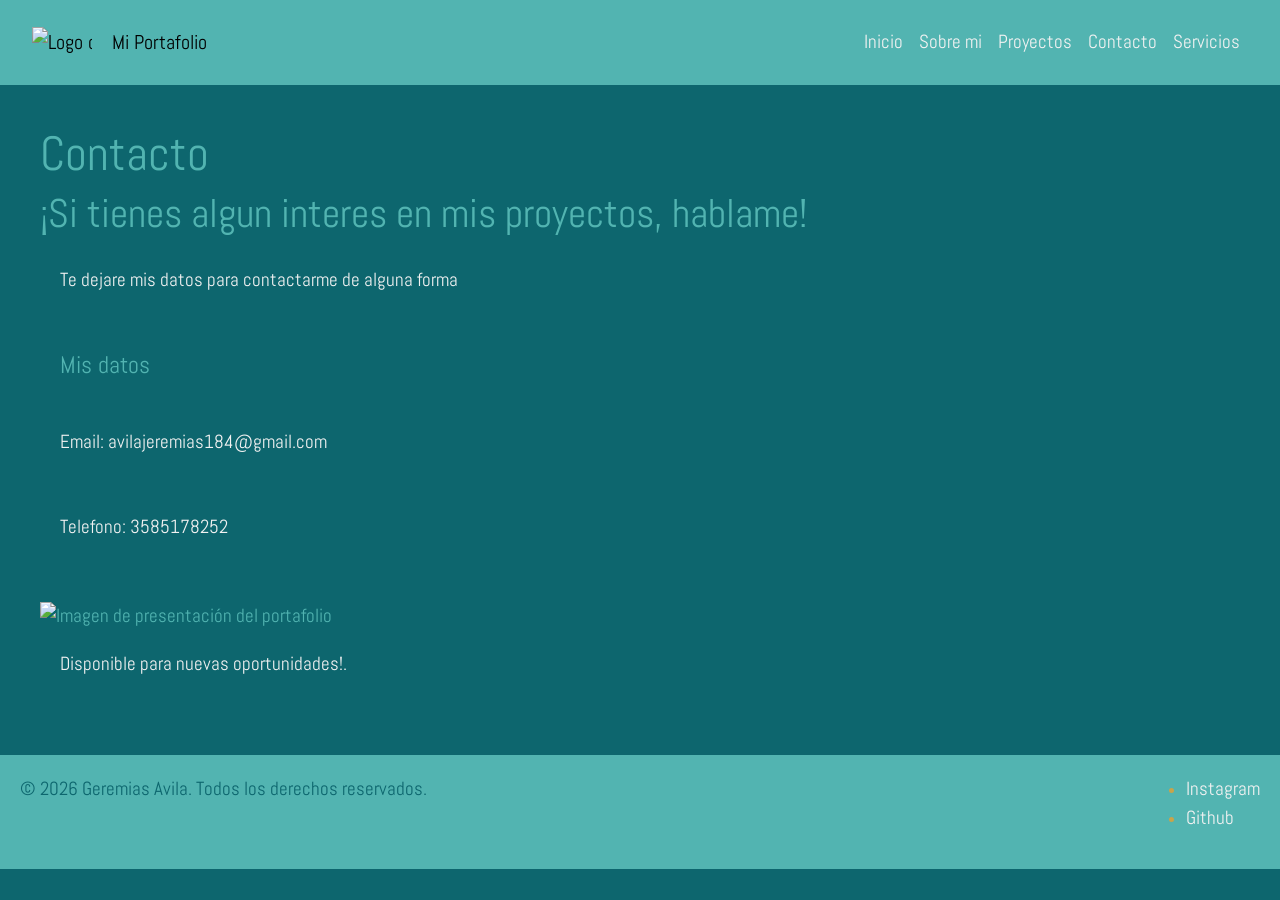
==== pages/contacto.html @ 014dd869 "feat: add initial project structure and base files" ====
<!DOCTYPE html>
<html lang="es">

<head>
    <meta charset="UTF-8">
    <meta name="viewport" content="width=device-width, initial-scale=1.0">
    <link href="https://cdn.jsdelivr.net/npm/bootstrap@5.3.3/dist/css/bootstrap.min.css" rel="stylesheet">
    <link rel="stylesheet" href="../styles/style.css" type="text/css">
    <title>Mi Portafolio Profesional</title>
</head>

<body>
    <header>
        <nav class="navbar navbar-expand-lg" style="background-color: var(--secondary-color);">
            <div class="container-fluid">
                <a class="navbar-brand logo" href="../index.html">
                    <img src="../../media/Documento.png" alt="Logo del portafolio" width="60">
                    <span>Mi Portafolio</span>
                </a>
                <button class="navbar-toggler" type="button" data-bs-toggle="collapse" data-bs-target="#menuNavegacion"
                    aria-controls="menuNavegacion" aria-expanded="false" aria-label="Toggle navigation">
                    <span class="navbar-toggler-icon"></span>
                </button>
                <div class="collapse navbar-collapse justify-content-end" id="menuNavegacion">
                    <ul class="navbar-nav nav-principal text-center">
                        <li class="nav-item"><a class="nav-link item-lista" href="../index.html">Inicio</a></li>
                        <li class="nav-item"><a class="nav-link item-lista" href="./sobre-mi.html">Sobre mi</a></li>
                        <li class="nav-item"><a class="nav-link item-lista" href="./proyectos.html">Proyectos</a></li>
                        <li class="nav-item"><a class="nav-link item-lista" href="./contacto.html">Contacto</a></li>
                        <li class="nav-item"><a class="nav-link item-lista" href="./servicios.html">Servicios</a></li>
                    </ul>
                </div>
            </div>
        </nav>
    </header>

    <main>
        <section>
            <article>
                <h1 class="titulo-principal">Contacto</h1>
                <h2 class="subtitulo-principal">¡Si tienes algun interes en mis proyectos, hablame!</h2>

                <p class="texto-normal">Te dejare mis datos para contactarme de alguna forma</p>

                <h3 class="titulo-secundario">Mis datos</h3>
                <p class="texto-normal">Email: avilajeremias184@gmail.com</p>
                <p class="texto-normal">Telefono: 3585178252</p>

                <figure class="figure-index">
                    <img src="../../media/Mensaje.png" alt="Imagen de presentación del portafolio" width="600">
                    <figcaption class="texto-normal">Disponible para nuevas oportunidades!.</figcaption>
                </figure>
            </article>
        </section>
    </main>

    <footer class="footer">
        <p class="texto-footer">&copy; 2026 Geremias Avila. Todos los derechos reservados.</p>
        <ul>
            <li><a class="item-lista" href="https://www.instagram.com/jeremias._10/">Instagram</a></li>
            <li><a class="item-lista" href="https://github.com/jeremiasavila22lp">Github</a></li>
        </ul>
    </footer>
    <script src="https://cdn.jsdelivr.net/npm/bootstrap@5.3.3/dist/js/bootstrap.bundle.min.js"></script>
</body>

</html>
---- styles/style.css ----
/* =========================================
   1. VARIABLES Y FUENTES GLOBALES
   ========================================= */
@import url('https://fonts.googleapis.com/css2?family=Abel&family=Bebas+Neue&family=Bungee&family=Libre+Baskerville:ital,wght@0,400..700;1,400..700&family=Playfair+Display:ital,wght@0,400..900;1,400..900&display=swap');

:root {
    --primary-color: #0d666e;
    --secondary-color: #52b4b1;
    --accent-color: #C9A44A;
    --text-color: #f2f2f2;
    /* Variable para el texto claro */
}

* {
    margin: 0;
    padding: 0;
    box-sizing: border-box
}


/* =========================================
   REGLA DE ORO PARA IMÁGENES RESPONSIVAS
   ========================================= */
img {
    max-width: 100%;
    /* Nunca seas más ancha que tu caja padre */
    height: auto;
    /* Mantené tu proporción, no te estires feo */
    display: block;
    /* Evita espacios raros por debajo de la imagen */
}

/* =========================================
   2. ESTILOS BASE (Estructura principal)
   ========================================= */

body {
    background-color: var(--primary-color);
    font-family: "Abel", sans-serif;
    font-weight: 100;

}

section {
    padding: 40px;
    display: flex;
    flex-direction: column;
    gap: 30px;
}

.navbar {
    background-color: var(--secondary-color);
    /* COMENTADO POR BOOTSTRAP:
    Bootstrap ya maneja el display flex, la dirección y la alineación
    display: flex;
    flex-direction: column;
    justify-content: space-between;
    align-items: center;
    */
    padding: 20px;
    /* gap: 20px; */
}

.logo {
    display: flex;
    align-items: center;
    gap: 20px;
}

/* =========================================
   3. TIPOGRAFÍA (Títulos, subtítulos y textos)
   ========================================= */

.texto-normal {
    font-family: "Abel", sans-serif;
    font-size: 1.2rem;
    font-weight: 100;
    color: var(--text-color);
    padding: 20px;
    /* Mejor contraste */
}

.item-lista {
    font-family: "Abel", sans-serif;
    font-size: 1.2rem;
    font-weight: 100;
    color: var(--text-color);
    text-decoration: none;
    /* Mejor contraste */
}

.texto-footer {
    font-family: "Abel", sans-serif;
    font-size: 1.2rem;
    font-weight: 100;
    color: var(--primary-color);
}

.figure-index {
    font-family: "Abel", sans-serif;
    font-size: 1.2rem;
    font-weight: 100;
    color: var(--secondary-color);
    margin-top: 40px;
}

.titulo-principal {
    font-family: "Abel", sans-serif;
    font-size: 3rem;
    font-weight: 400;
    color: var(--secondary-color);
}

.subtitulo-principal {
    font-family: "Abel", sans-serif;
    font-size: 2.5rem;
    font-weight: 400;
    color: var(--secondary-color);
}

.titulo-secundario {
    font-family: "Abel", sans-serif;
    font-size: 1.5rem;
    font-weight: 400;
    color: var(--secondary-color);
    padding: 20px;
}

/* =========================================
   4. COMPONENTES (Navegación, footer, etc.)
   ========================================= */

.nav-principal {
    /* background-color: var(--secondary-color); */
    font-family: "Abel", sans-serif;
    font-size: 1.1rem;
    /* un toque más grande */
    font-weight: 400;
    /* COMENTADO POR BOOTSTRAP:
    color: var(--accent-color);
    gap: 20px;
    list-style: none;
    */
}

/* COMENTADO POR BOOTSTRAP:
.nav-principal ul {
    display: flex;
    flex-direction: column;
    align-items: center;
    gap: 20px;
    list-style: none;
    
}
*/
.footer {
    background-color: var(--secondary-color);
    display: flex;
    justify-content: space-between;
    padding: 20px;
    font-family: "Abel", sans-serif;
    font-size: 1rem;
    font-weight: 400;
    color: var(--accent-color);
}

/* =========================================
   CSS Grid
   ========================================= */
/* --- nombre para cada hijo index --- */
.area-texto {
    grid-area: texto;
}

.area-imagen {
    grid-area: foto;
}

/* --- nombre para cada hijo proyectos --- */
.tarjeta-proyecto1 {
    grid-area: proyecto1;
}

.tarjeta-proyecto2 {
    grid-area: proyecto2;
}

.tarjetas-imagenes {
    grid-area: imagenes;
}

/* --- Activación de la Grilla (Padres) --- */

.grilla-index,
.grilla-proyectos {
    display: grid;
    gap: 30px;
}


/* =========================================
   5. ACTIVACIÓN DE LA GRILLA (BASE MOBILE)
   Todo lo que está acá afuera aplica al celular por defecto.
   ========================================= */

.grilla-index {
    display: grid;
    gap: 30px;
    grid-template-columns: 1fr;
    grid-template-areas:
        "texto"
        "foto";
}

.grilla-proyectos {
    display: grid;
    gap: 30px;
    grid-template-columns: 1fr;
    grid-template-areas:
        "proyecto1"
        "proyecto2"
        "imagenes";
}


/* =========================================
   6. AJUSTE DE IMÁGENES PARA CAROUSEL
   ========================================= */

.carousel-item img {
    height: 400px;
    object-fit: cover;
    object-position: center;
}

.carousel {
    background-color: var(--secondary-color);
    border: 10px solid var(--text-color);
    border-radius: 10px;
}

.card-img-top {
    height: 400px;
    object-fit: cover;
    object-position: center;
}

.card {
    background-color: var(--secondary-color);
    /* Tu color global */
    border: 2px solid var(--text-color);
    /* Tu borde personalizado */
    transition: transform 0.3s ease;
}

/* =========================================
   MEDIA QUERIES (Reglas para Tablet/Escritorio)
   ========================================= */

@media (min-width: 1024px) {
    /* COMENTADO POR BOOTSTRAP:
    Bootstrap usa clases como navbar-expand-lg para manejar automáticamente este cambio en PC.
    .navbar {
        flex-direction: row;
    }

    .nav-principal ul {
        flex-direction: row;
    }
    */

    .grilla-index {
        grid-template-columns: 1fr 1fr;
        align-items: center;
        grid-template-areas:
            "texto foto";
    }

    /* Redibujamos el mapa de Proyectos para Escritorio (2 columnas arriba) */
    .grilla-proyectos {
        grid-template-columns: 1fr 1fr;
        grid-template-areas:
            "proyecto1 proyecto2"
            "imagenes imagenes";
    }
}
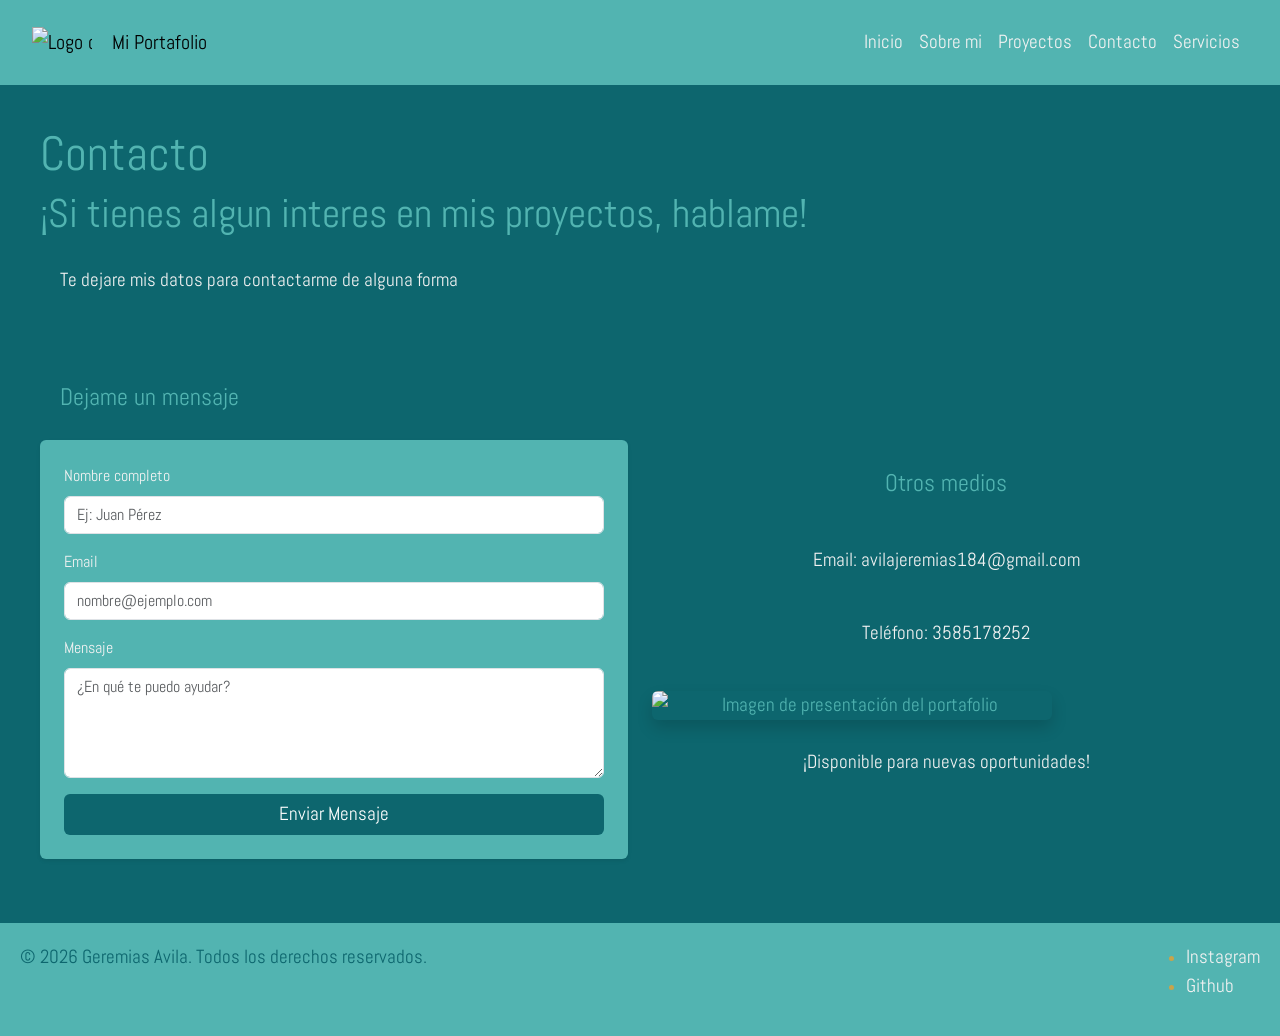
==== commit 379226c9: "feat: add responsive semantic form to contact page" ====
--- a/pages/contacto.html
+++ b/pages/contacto.html
@@ -42,14 +42,51 @@
 
                 <p class="texto-normal">Te dejare mis datos para contactarme de alguna forma</p>
 
-                <h3 class="titulo-secundario">Mis datos</h3>
-                <p class="texto-normal">Email: avilajeremias184@gmail.com</p>
-                <p class="texto-normal">Telefono: 3585178252</p>
 
-                <figure class="figure-index">
-                    <img src="../../media/Mensaje.png" alt="Imagen de presentación del portafolio" width="600">
-                    <figcaption class="texto-normal">Disponible para nuevas oportunidades!.</figcaption>
-                </figure>
+                <div class="row align-items-center mt-5">
+                    <!-- Columna Izquierda: Formulario -->
+                    <div class="col-md-6 mb-4">
+                        <h3 class="titulo-secundario">Dejame un mensaje</h3>
+                        <!-- Usamos p-4 (padding) y shadow-sm (sombrita) de Bootstrap, pero con tu color de fondo -->
+                        <form class="p-4 rounded shadow-sm" style="background-color: var(--secondary-color);">
+                            <div class="mb-3">
+                                <label for="nombre" class="form-label" style="color: var(--text-color);">Nombre
+                                    completo</label>
+                                <input type="text" class="form-control" id="nombre" placeholder="Ej: Juan Pérez"
+                                    required>
+                            </div>
+                            <div class="mb-3">
+                                <label for="email" class="form-label" style="color: var(--text-color);">Email</label>
+                                <input type="email" class="form-control" id="email" placeholder="nombre@ejemplo.com"
+                                    required>
+                            </div>
+                            <div class="mb-3">
+                                <label for="mensaje" class="form-label"
+                                    style="color: var(--text-color);">Mensaje</label>
+                                <textarea class="form-control" id="mensaje" rows="4"
+                                    placeholder="¿En qué te puedo ayudar?" required></textarea>
+                            </div>
+                            <!-- Botón con tu tipografía Abel y color primario -->
+                            <button type="submit" class="btn btn-dark w-100"
+                                style="background-color: var(--primary-color); border: none; font-family: 'Abel', sans-serif; font-size: 1.2rem;">Enviar
+                                Mensaje</button>
+                        </form>
+                    </div>
+
+                    <!-- Columna Derecha: Tus datos y la imagen -->
+                    <div class="col-md-6 text-center">
+                        <h3 class="titulo-secundario">Otros medios</h3>
+                        <p class="texto-normal mb-1"><strong>Email:</strong> avilajeremias184@gmail.com</p>
+                        <p class="texto-normal mb-4"><strong>Teléfono:</strong> 3585178252</p>
+                        <figure class="figure-index m-0">
+                            <!-- img-fluid hace que la imagen sea responsive automáticamente -->
+                            <img src="../../media/Mensaje.png" alt="Imagen de presentación del portafolio"
+                                class="img-fluid rounded shadow" style="max-width: 400px; width: 100%;">
+                            <figcaption class="texto-normal mt-2">¡Disponible para nuevas oportunidades!</figcaption>
+                        </figure>
+                    </div>
+                </div>
+
             </article>
         </section>
     </main>
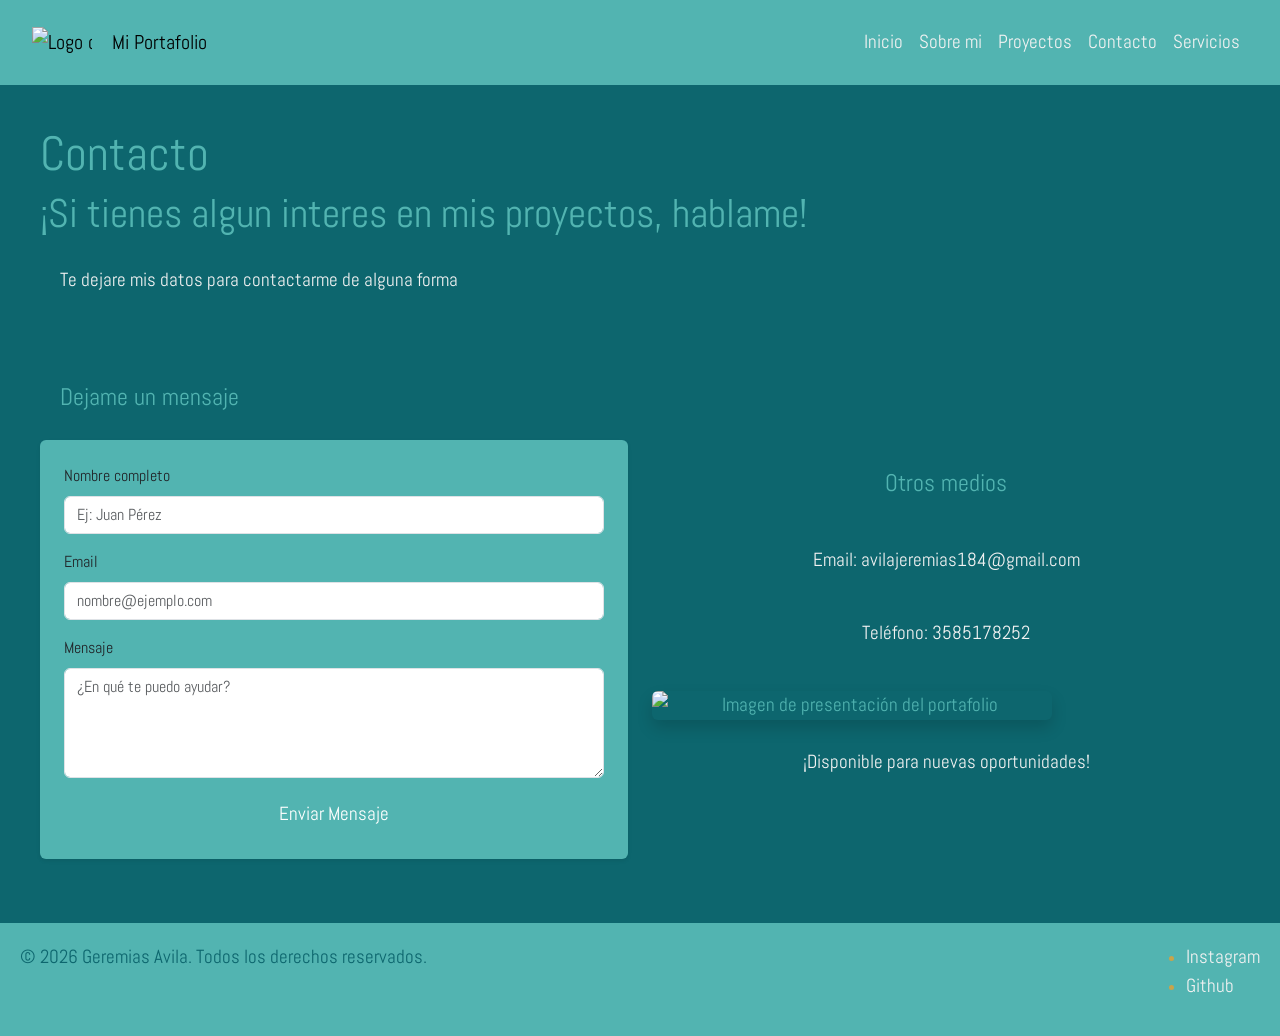
==== commit 6c362cf1: "Refactorización completa de CSS a arquitectura SCSS" ====
--- a/pages/contacto.html
+++ b/pages/contacto.html
@@ -11,7 +11,7 @@
 
 <body>
     <header>
-        <nav class="navbar navbar-expand-lg" style="background-color: var(--secondary-color);">
+        <nav class="navbar navbar-expand-lg">
             <div class="container-fluid">
                 <a class="navbar-brand logo" href="../index.html">
                     <img src="../../media/Documento.png" alt="Logo del portafolio" width="60">
@@ -44,29 +44,25 @@
 
 
                 <div class="row align-items-center mt-5">
-                    <!-- Columna Izquierda: Formulario -->
                     <div class="col-md-6 mb-4">
                         <h3 class="titulo-secundario">Dejame un mensaje</h3>
-                        <!-- Usamos p-4 (padding) y shadow-sm (sombrita) de Bootstrap, pero con tu color de fondo -->
-                        <form class="p-4 rounded shadow-sm" style="background-color: var(--secondary-color);">
+                        <form class="p-4 rounded shadow-sm caja-contacto">
                             <div class="mb-3">
-                                <label for="nombre" class="form-label" style="color: var(--text-color);">Nombre
+                                <label for="nombre" class="form-label">Nombre
                                     completo</label>
                                 <input type="text" class="form-control" id="nombre" placeholder="Ej: Juan Pérez"
                                     required>
                             </div>
                             <div class="mb-3">
-                                <label for="email" class="form-label" style="color: var(--text-color);">Email</label>
+                                <label for="email" class="form-label">Email</label>
                                 <input type="email" class="form-control" id="email" placeholder="nombre@ejemplo.com"
                                     required>
                             </div>
                             <div class="mb-3">
-                                <label for="mensaje" class="form-label"
-                                    style="color: var(--text-color);">Mensaje</label>
+                                <label for="mensaje" class="form-label">Mensaje</label>
                                 <textarea class="form-control" id="mensaje" rows="4"
                                     placeholder="¿En qué te puedo ayudar?" required></textarea>
                             </div>
-                            <!-- Botón con tu tipografía Abel y color primario -->
                             <button type="submit" class="btn btn-dark w-100"
                                 style="background-color: var(--primary-color); border: none; font-family: 'Abel', sans-serif; font-size: 1.2rem;">Enviar
                                 Mensaje</button>
@@ -79,7 +75,6 @@
                         <p class="texto-normal mb-1"><strong>Email:</strong> avilajeremias184@gmail.com</p>
                         <p class="texto-normal mb-4"><strong>Teléfono:</strong> 3585178252</p>
                         <figure class="figure-index m-0">
-                            <!-- img-fluid hace que la imagen sea responsive automáticamente -->
                             <img src="../../media/Mensaje.png" alt="Imagen de presentación del portafolio"
                                 class="img-fluid rounded shadow" style="max-width: 400px; width: 100%;">
                             <figcaption class="texto-normal mt-2">¡Disponible para nuevas oportunidades!</figcaption>
--- a/styles/style.css
+++ b/styles/style.css
@@ -1,286 +1,205 @@
+@charset "UTF-8";
+@import url("https://fonts.googleapis.com/css2?family=Abel&family=Bebas+Neue&family=Bungee&family=Libre+Baskerville:ital,wght@0,400..700;1,400..700&family=Playfair+Display:ital,wght@0,400..900;1,400..900&display=swap");
+* {
+  margin: 0;
+  padding: 0;
+  box-sizing: border-box;
+}
+
 /* =========================================
-   1. VARIABLES Y FUENTES GLOBALES
-   ========================================= */
-@import url('https://fonts.googleapis.com/css2?family=Abel&family=Bebas+Neue&family=Bungee&family=Libre+Baskerville:ital,wght@0,400..700;1,400..700&family=Playfair+Display:ital,wght@0,400..900;1,400..900&display=swap');
-
-:root {
-    --primary-color: #0d666e;
-    --secondary-color: #52b4b1;
-    --accent-color: #C9A44A;
-    --text-color: #f2f2f2;
-    /* Variable para el texto claro */
-}
-
-* {
-    margin: 0;
-    padding: 0;
-    box-sizing: border-box
-}
-
-
-/* =========================================
-   REGLA DE ORO PARA IMÁGENES RESPONSIVAS
+    REGLA DE ORO PARA IMÁGENES RESPONSIVAS
    ========================================= */
 img {
-    max-width: 100%;
-    /* Nunca seas más ancha que tu caja padre */
-    height: auto;
-    /* Mantené tu proporción, no te estires feo */
-    display: block;
-    /* Evita espacios raros por debajo de la imagen */
+  max-width: 100%;
+  /* Nunca seas más ancha que tu caja padre */
+  height: auto;
+  /* Mantené tu proporción, no te estires feo */
+  display: block;
+  /* Evita espacios raros por debajo de la imagen */
 }
 
 /* =========================================
-   2. ESTILOS BASE (Estructura principal)
+    2. ESTILOS BASE (Estructura principal)
    ========================================= */
-
 body {
-    background-color: var(--primary-color);
-    font-family: "Abel", sans-serif;
-    font-weight: 100;
-
+  background-color: #0d666e;
+  font-family: "Abel", sans-serif;
+  font-weight: 100;
 }
 
 section {
-    padding: 40px;
-    display: flex;
-    flex-direction: column;
-    gap: 30px;
-}
-
-.navbar {
-    background-color: var(--secondary-color);
-    /* COMENTADO POR BOOTSTRAP:
-    Bootstrap ya maneja el display flex, la dirección y la alineación
-    display: flex;
-    flex-direction: column;
-    justify-content: space-between;
-    align-items: center;
-    */
-    padding: 20px;
-    /* gap: 20px; */
-}
-
-.logo {
-    display: flex;
-    align-items: center;
-    gap: 20px;
+  padding: 40px;
+  display: flex;
+  flex-direction: column;
+  gap: 30px;
+}
+
+.caja-contacto {
+  background-color: #52b4b1;
 }
 
 /* =========================================
    3. TIPOGRAFÍA (Títulos, subtítulos y textos)
    ========================================= */
-
 .texto-normal {
-    font-family: "Abel", sans-serif;
-    font-size: 1.2rem;
-    font-weight: 100;
-    color: var(--text-color);
-    padding: 20px;
-    /* Mejor contraste */
+  font-family: "Abel", sans-serif;
+  font-size: 1.2rem;
+  font-weight: 100;
+  color: #f2f2f2;
+  padding: 20px;
+}
+
+.texto-footer {
+  font-family: "Abel", sans-serif;
+  font-size: 1.2rem;
+  font-weight: 100;
+  color: #0d666e;
+}
+
+.figure-index {
+  font-family: "Abel", sans-serif;
+  font-size: 1.2rem;
+  font-weight: 100;
+  color: #52b4b1;
+  margin-top: 40px;
+}
+
+.titulo-principal {
+  font-family: "Abel", sans-serif;
+  font-size: 3rem;
+  font-weight: 400;
+  color: #52b4b1;
+}
+
+.subtitulo-principal {
+  font-family: "Abel", sans-serif;
+  font-size: 2.5rem;
+  font-weight: 400;
+  color: #52b4b1;
+}
+
+.titulo-secundario {
+  font-family: "Abel", sans-serif;
+  font-size: 1.5rem;
+  font-weight: 400;
+  color: #52b4b1;
+  padding: 20px;
+}
+
+.navbar {
+  background-color: #52b4b1;
+  padding: 20px;
+}
+
+.logo {
+  display: flex;
+  align-items: center;
+  gap: 20px;
+}
+
+.nav-principal {
+  font-family: "Abel", sans-serif;
+  font-size: 1.1rem;
+  font-weight: 400;
 }
 
 .item-lista {
-    font-family: "Abel", sans-serif;
-    font-size: 1.2rem;
-    font-weight: 100;
-    color: var(--text-color);
-    text-decoration: none;
-    /* Mejor contraste */
-}
-
-.texto-footer {
-    font-family: "Abel", sans-serif;
-    font-size: 1.2rem;
-    font-weight: 100;
-    color: var(--primary-color);
-}
-
-.figure-index {
-    font-family: "Abel", sans-serif;
-    font-size: 1.2rem;
-    font-weight: 100;
-    color: var(--secondary-color);
-    margin-top: 40px;
-}
-
-.titulo-principal {
-    font-family: "Abel", sans-serif;
-    font-size: 3rem;
-    font-weight: 400;
-    color: var(--secondary-color);
-}
-
-.subtitulo-principal {
-    font-family: "Abel", sans-serif;
-    font-size: 2.5rem;
-    font-weight: 400;
-    color: var(--secondary-color);
-}
-
-.titulo-secundario {
-    font-family: "Abel", sans-serif;
-    font-size: 1.5rem;
-    font-weight: 400;
-    color: var(--secondary-color);
-    padding: 20px;
-}
-
-/* =========================================
-   4. COMPONENTES (Navegación, footer, etc.)
-   ========================================= */
-
-.nav-principal {
-    /* background-color: var(--secondary-color); */
-    font-family: "Abel", sans-serif;
-    font-size: 1.1rem;
-    /* un toque más grande */
-    font-weight: 400;
-    /* COMENTADO POR BOOTSTRAP:
-    color: var(--accent-color);
-    gap: 20px;
-    list-style: none;
-    */
-}
-
-/* COMENTADO POR BOOTSTRAP:
-.nav-principal ul {
-    display: flex;
-    flex-direction: column;
-    align-items: center;
-    gap: 20px;
-    list-style: none;
-    
-}
-*/
+  font-family: "Abel", sans-serif;
+  font-size: 1.2rem;
+  font-weight: 100;
+  color: #f2f2f2;
+  text-decoration: none;
+  transition: color 0.3s ease, transform 0.3s ease;
+}
+.item-lista:hover {
+  color: #C9A44A;
+  transform: translateY(-2px);
+}
+
 .footer {
-    background-color: var(--secondary-color);
-    display: flex;
-    justify-content: space-between;
-    padding: 20px;
-    font-family: "Abel", sans-serif;
-    font-size: 1rem;
-    font-weight: 400;
-    color: var(--accent-color);
-}
-
-/* =========================================
-   CSS Grid
-   ========================================= */
-/* --- nombre para cada hijo index --- */
+  background-color: #52b4b1;
+  display: flex;
+  justify-content: space-between;
+  padding: 20px;
+  font-family: "Abel", sans-serif;
+  font-size: 1rem;
+  font-weight: 400;
+  color: #C9A44A;
+}
+
 .area-texto {
-    grid-area: texto;
+  grid-area: texto;
 }
 
 .area-imagen {
-    grid-area: foto;
+  grid-area: foto;
 }
 
 /* --- nombre para cada hijo proyectos --- */
 .tarjeta-proyecto1 {
-    grid-area: proyecto1;
+  grid-area: proyecto1;
 }
 
 .tarjeta-proyecto2 {
-    grid-area: proyecto2;
+  grid-area: proyecto2;
 }
 
 .tarjetas-imagenes {
-    grid-area: imagenes;
-}
-
-/* --- Activación de la Grilla (Padres) --- */
-
-.grilla-index,
+  grid-area: imagenes;
+}
+
+.grilla-index {
+  display: grid;
+  gap: 30px;
+  grid-template-columns: 1fr;
+  grid-template-areas: "texto" "foto";
+}
+@media (min-width: 1024px) {
+  .grilla-index {
+    grid-template-columns: 1fr 1fr;
+    grid-template-areas: "texto foto";
+  }
+}
+
 .grilla-proyectos {
-    display: grid;
-    gap: 30px;
-}
-
-
-/* =========================================
-   5. ACTIVACIÓN DE LA GRILLA (BASE MOBILE)
-   Todo lo que está acá afuera aplica al celular por defecto.
-   ========================================= */
-
-.grilla-index {
-    display: grid;
-    gap: 30px;
-    grid-template-columns: 1fr;
-    grid-template-areas:
-        "texto"
-        "foto";
-}
-
-.grilla-proyectos {
-    display: grid;
-    gap: 30px;
-    grid-template-columns: 1fr;
-    grid-template-areas:
-        "proyecto1"
-        "proyecto2"
-        "imagenes";
-}
-
-
-/* =========================================
-   6. AJUSTE DE IMÁGENES PARA CAROUSEL
-   ========================================= */
+  display: grid;
+  gap: 30px;
+  grid-template-columns: 1fr;
+  grid-template-areas: "proyecto1" "proyecto2" "imagenes";
+}
+@media (min-width: 1024px) {
+  .grilla-proyectos {
+    grid-template-columns: 1fr 1fr;
+    grid-template-areas: "proyecto1 proyecto2" "imagenes imagenes";
+  }
+}
 
 .carousel-item img {
-    height: 400px;
-    object-fit: cover;
-    object-position: center;
+  height: 400px;
+  object-fit: cover;
+  object-position: center;
 }
 
 .carousel {
-    background-color: var(--secondary-color);
-    border: 10px solid var(--text-color);
-    border-radius: 10px;
+  background-color: #52b4b1;
+  border: 10px solid #f2f2f2;
+  border-radius: 10px;
 }
 
 .card-img-top {
-    height: 400px;
-    object-fit: cover;
-    object-position: center;
+  height: 400px;
+  object-fit: cover;
+  object-position: center;
 }
 
 .card {
-    background-color: var(--secondary-color);
-    /* Tu color global */
-    border: 2px solid var(--text-color);
-    /* Tu borde personalizado */
-    transition: transform 0.3s ease;
-}
-
-/* =========================================
-   MEDIA QUERIES (Reglas para Tablet/Escritorio)
-   ========================================= */
-
-@media (min-width: 1024px) {
-    /* COMENTADO POR BOOTSTRAP:
-    Bootstrap usa clases como navbar-expand-lg para manejar automáticamente este cambio en PC.
-    .navbar {
-        flex-direction: row;
-    }
-
-    .nav-principal ul {
-        flex-direction: row;
-    }
-    */
-
-    .grilla-index {
-        grid-template-columns: 1fr 1fr;
-        align-items: center;
-        grid-template-areas:
-            "texto foto";
-    }
-
-    /* Redibujamos el mapa de Proyectos para Escritorio (2 columnas arriba) */
-    .grilla-proyectos {
-        grid-template-columns: 1fr 1fr;
-        grid-template-areas:
-            "proyecto1 proyecto2"
-            "imagenes imagenes";
-    }
-}+  background-color: #52b4b1;
+  border: 2px solid #f2f2f2;
+  transition: transform 0.3s ease, box-shadow 0.3s ease;
+}
+.card:hover {
+  transform: translateY(-10px);
+  box-shadow: 0 10px 20px rgba(0, 0, 0, 0.2);
+}
+
+/*# sourceMappingURL=style.css.map */
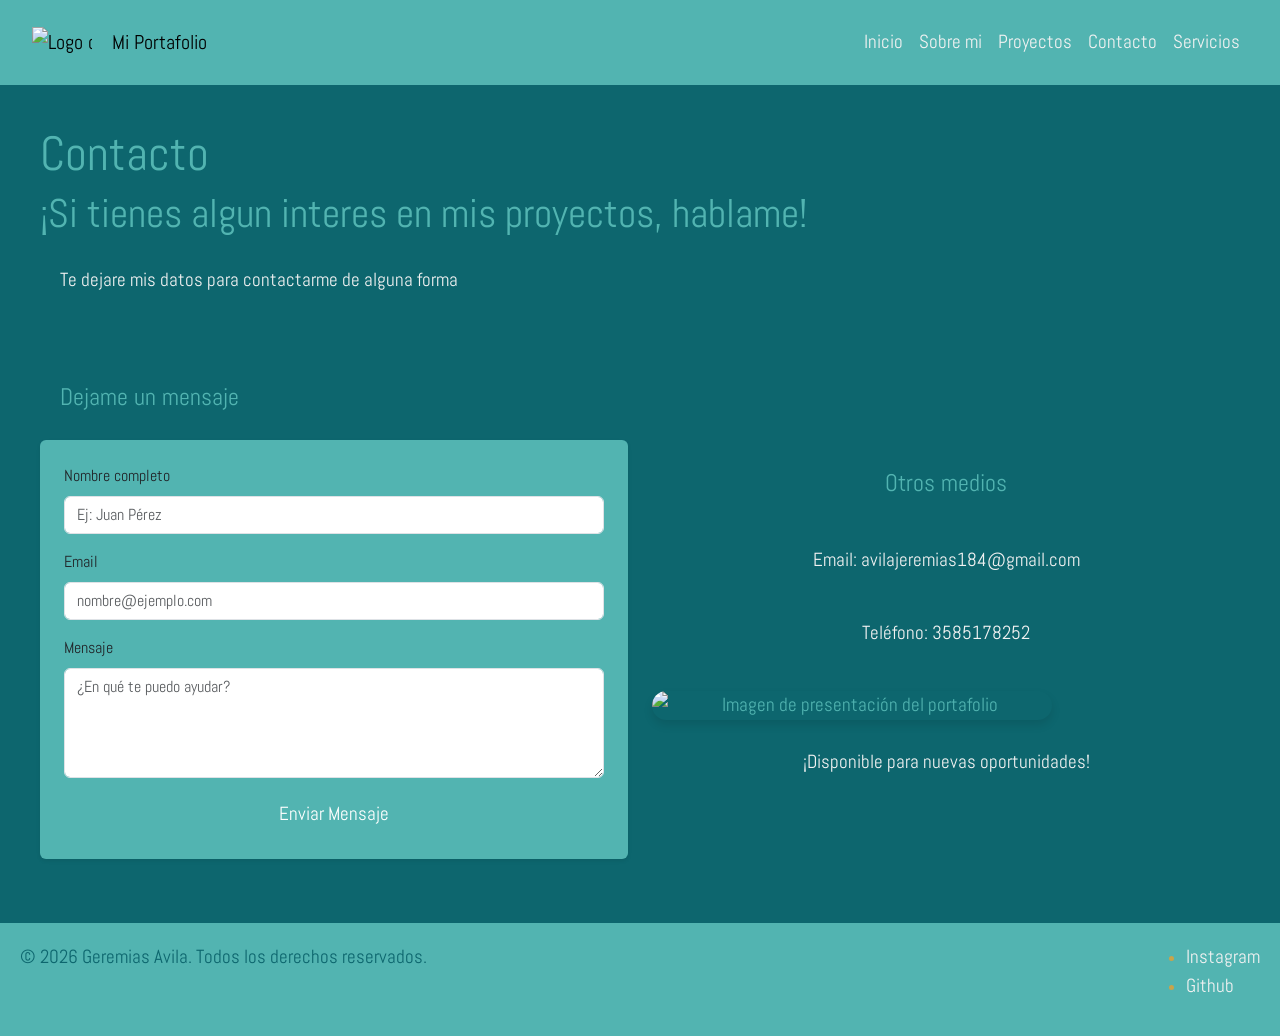
==== commit 3a14cadd: "Refactorizacion a SCSS, creacion de componente y clases de imagenes" ====
--- a/pages/contacto.html
+++ b/pages/contacto.html
@@ -75,8 +75,9 @@
                         <p class="texto-normal mb-1"><strong>Email:</strong> avilajeremias184@gmail.com</p>
                         <p class="texto-normal mb-4"><strong>Teléfono:</strong> 3585178252</p>
                         <figure class="figure-index m-0">
-                            <img src="../../media/Mensaje.png" alt="Imagen de presentación del portafolio"
-                                class="img-fluid rounded shadow" style="max-width: 400px; width: 100%;">
+                            <img class="imagen-contacto" src="../../media/Mensaje.png"
+                                alt="Imagen de presentación del portafolio" class="img-fluid rounded shadow"
+                                style="max-width: 400px; width: 100%;">
                             <figcaption class="texto-normal mt-2">¡Disponible para nuevas oportunidades!</figcaption>
                         </figure>
                     </div>
--- a/styles/style.css
+++ b/styles/style.css
@@ -202,4 +202,17 @@
   box-shadow: 0 10px 20px rgba(0, 0, 0, 0.2);
 }
 
+.imagen-servicios,
+.imagen-contacto,
+.imagen-sobremi {
+  border-radius: 15px;
+  box-shadow: 0 5px 10px rgba(0, 0, 0, 0.1);
+  transition: transform 0.6s ease-in-out;
+}
+.imagen-servicios:hover,
+.imagen-contacto:hover,
+.imagen-sobremi:hover {
+  transform: scale(1.05);
+}
+
 /*# sourceMappingURL=style.css.map */
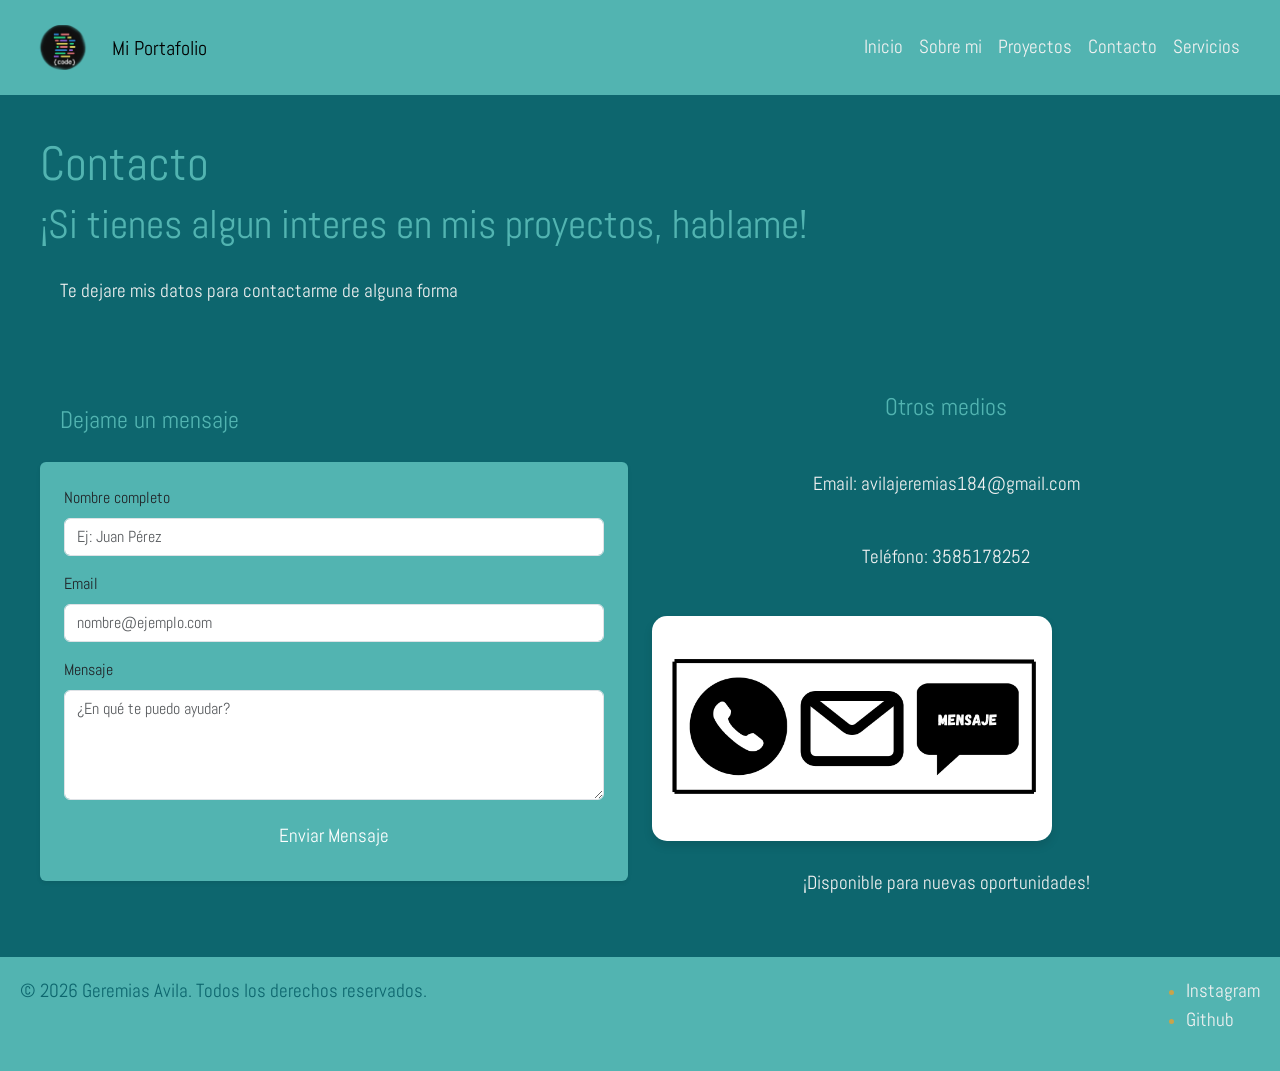
==== commit e457c51d: "modificacion de media a la carpeta pre-entrega y rutas de html" ====
--- a/pages/contacto.html
+++ b/pages/contacto.html
@@ -1,4 +1,4 @@
-<!DOCTYPE html>
+﻿<!DOCTYPE html>
 <html lang="es">
 
 <head>
@@ -14,7 +14,7 @@
         <nav class="navbar navbar-expand-lg">
             <div class="container-fluid">
                 <a class="navbar-brand logo" href="../index.html">
-                    <img src="../../media/Documento.png" alt="Logo del portafolio" width="60">
+                    <img src="../media/Documento.png" alt="Logo del portafolio" width="60">
                     <span>Mi Portafolio</span>
                 </a>
                 <button class="navbar-toggler" type="button" data-bs-toggle="collapse" data-bs-target="#menuNavegacion"
@@ -75,7 +75,7 @@
                         <p class="texto-normal mb-1"><strong>Email:</strong> avilajeremias184@gmail.com</p>
                         <p class="texto-normal mb-4"><strong>Teléfono:</strong> 3585178252</p>
                         <figure class="figure-index m-0">
-                            <img class="imagen-contacto" src="../../media/Mensaje.png"
+                            <img class="imagen-contacto" src="../media/Mensaje.png"
                                 alt="Imagen de presentación del portafolio" class="img-fluid rounded shadow"
                                 style="max-width: 400px; width: 100%;">
                             <figcaption class="texto-normal mt-2">¡Disponible para nuevas oportunidades!</figcaption>
